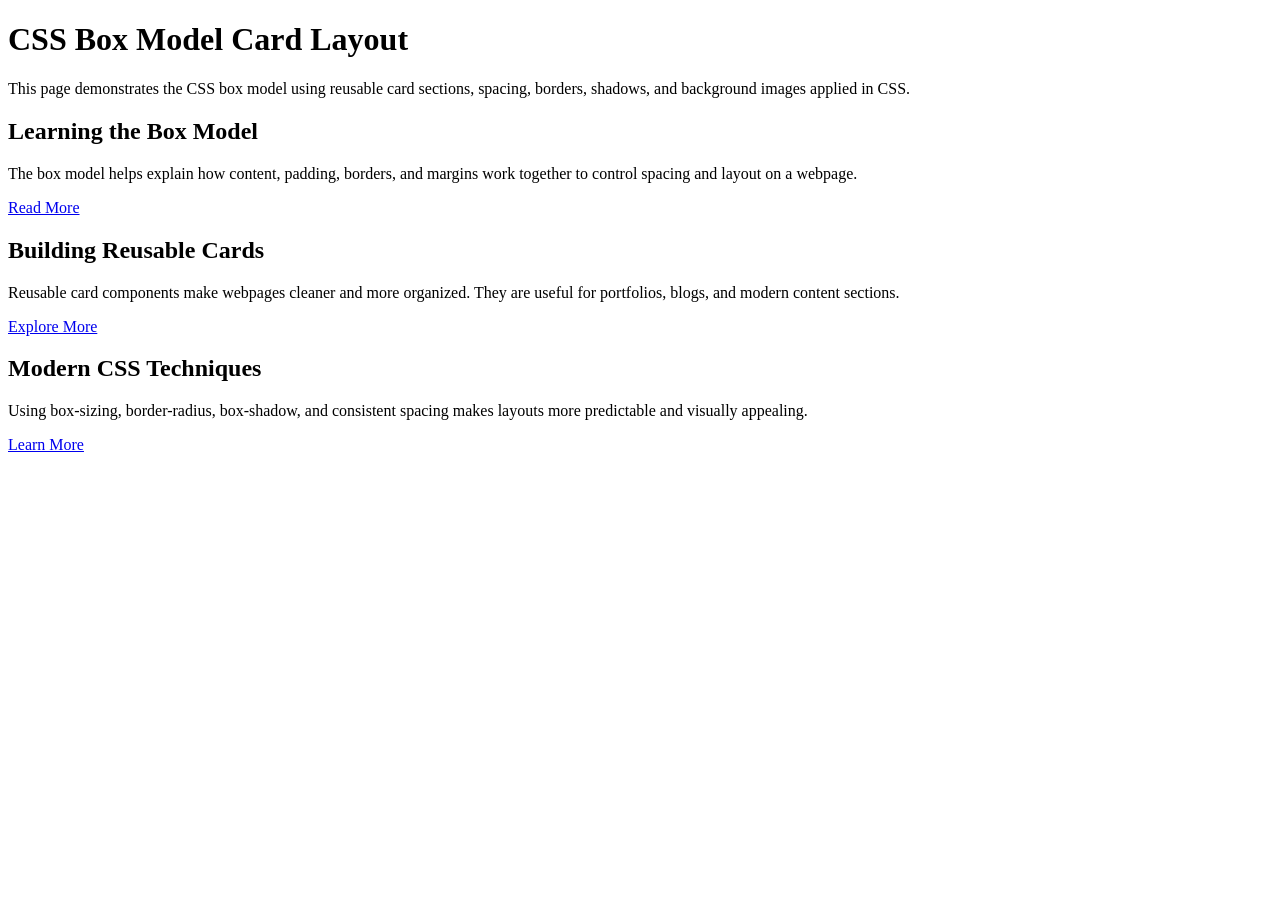
==== lesson03/index.html @ b3079918 "Create index.html" ====
<!DOCTYPE html>
<html lang="en">
<head>
  <meta charset="UTF-8">
  <meta name="viewport" content="width=device-width, initial-scale=1.0">
  <title>Lesson 03 - CSS Box Model Cards</title>
  <link rel="preconnect" href="https://fonts.googleapis.com">
  <link rel="preconnect" href="https://fonts.gstatic.com" crossorigin>
  <link href="https://fonts.googleapis.com/css2?family=Roboto:wght@400;700&display=swap" rel="stylesheet">
  <link rel="stylesheet" href="styles.css">
</head>
<body>

  <!-- Main Container -->
  <div class="container">
    <header class="page-header">
      <h1>CSS Box Model Card Layout</h1>
      <p>
        This page demonstrates the CSS box model using reusable card sections,
        spacing, borders, shadows, and background images applied in CSS.
      </p>
    </header>

    <!-- Cards Section -->
    <section class="cards">

      <article class="card">
        <div class="card-content">
          <h2>Learning the Box Model</h2>
          <p>
            The box model helps explain how content, padding, borders, and margins
            work together to control spacing and layout on a webpage.
          </p>
          <a href="#">Read More</a>
        </div>
      </article>

      <article class="card">
        <div class="card-content">
          <h2>Building Reusable Cards</h2>
          <p>
            Reusable card components make webpages cleaner and more organized.
            They are useful for portfolios, blogs, and modern content sections.
          </p>
          <a href="#">Explore More</a>
        </div>
      </article>

      <article class="card">
        <div class="card-content">
          <h2>Modern CSS Techniques</h2>
          <p>
            Using box-sizing, border-radius, box-shadow, and consistent spacing
            makes layouts more predictable and visually appealing.
          </p>
          <a href="#">Learn More</a>
        </div>
      </article>

    </section>
  </div>

</body>
</html>
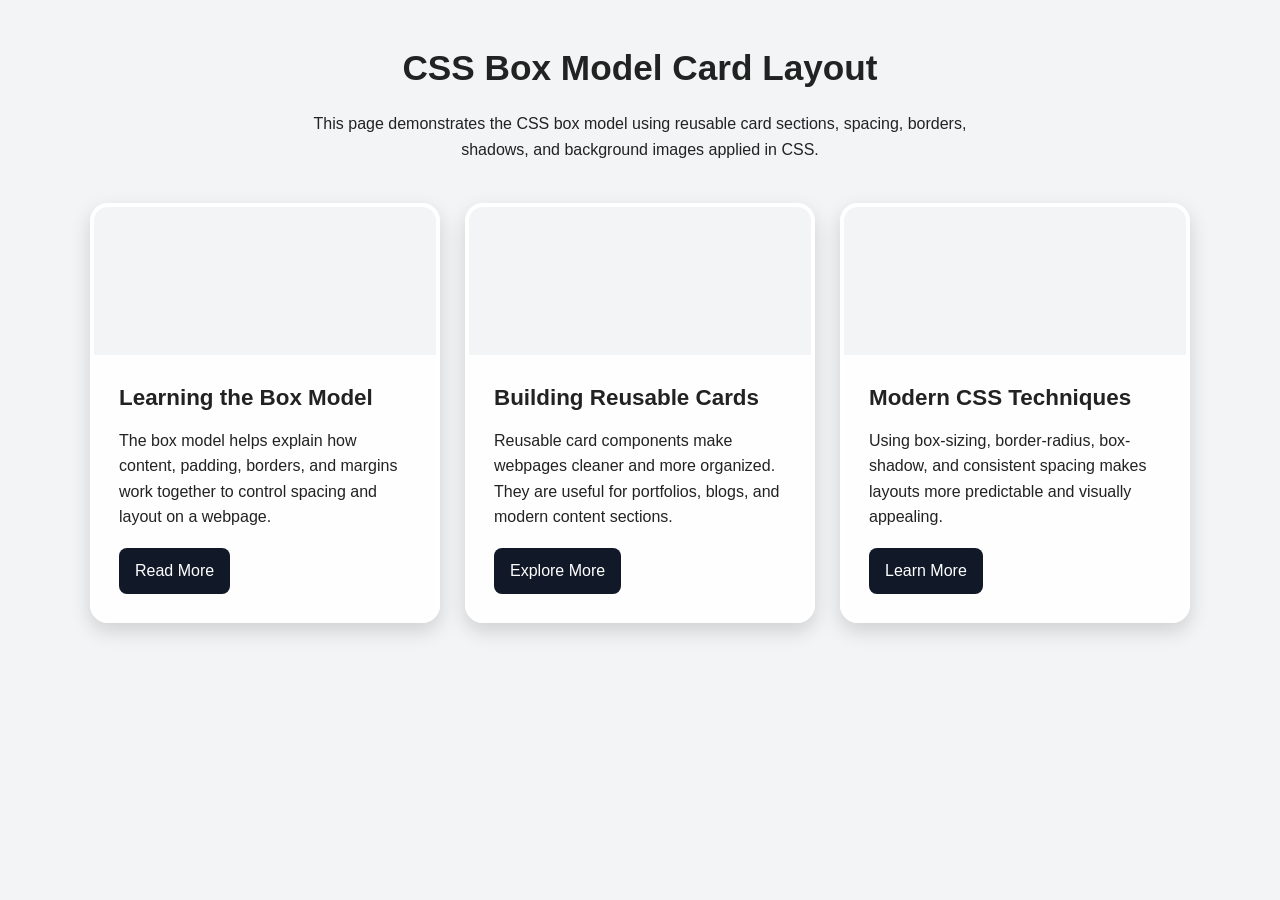
==== commit baf6bf99: "Update index.html" ====
--- a/lesson03/index.html
+++ b/lesson03/index.html
@@ -7,11 +7,10 @@
   <link rel="preconnect" href="https://fonts.googleapis.com">
   <link rel="preconnect" href="https://fonts.gstatic.com" crossorigin>
   <link href="https://fonts.googleapis.com/css2?family=Roboto:wght@400;700&display=swap" rel="stylesheet">
-  <link rel="stylesheet" href="styles.css">
+  <link rel="stylesheet" href="style.css">
 </head>
 <body>
 
-  <!-- Main Container -->
   <div class="container">
     <header class="page-header">
       <h1>CSS Box Model Card Layout</h1>
@@ -21,9 +20,7 @@
       </p>
     </header>
 
-    <!-- Cards Section -->
     <section class="cards">
-
       <article class="card">
         <div class="card-content">
           <h2>Learning the Box Model</h2>
@@ -56,7 +53,6 @@
           <a href="#">Learn More</a>
         </div>
       </article>
-
     </section>
   </div>
 
--- a/lesson03/style.css
+++ b/lesson03/style.css
@@ -0,0 +1,94 @@
+* {
+  margin: 0;
+  padding: 0;
+  box-sizing: border-box;
+}
+
+body {
+  font-family: 'Roboto', sans-serif;
+  background-color: #f3f4f6;
+  color: #222;
+  line-height: 1.6;
+  padding: 40px 20px;
+}
+
+.container {
+  max-width: 1100px;
+  margin: 0 auto;
+}
+
+.page-header {
+  text-align: center;
+  margin-bottom: 40px;
+}
+
+.page-header h1 {
+  font-size: 2.2rem;
+  margin-bottom: 15px;
+}
+
+.page-header p {
+  max-width: 700px;
+  margin: 0 auto;
+  font-size: 1rem;
+}
+
+.cards {
+  display: flex;
+  flex-wrap: wrap;
+  gap: 25px;
+}
+
+.card {
+  flex: 1 1 300px;
+  min-height: 420px;
+  border-radius: 18px;
+  overflow: hidden;
+  box-shadow: 0 8px 20px rgba(0, 0, 0, 0.15);
+  display: flex;
+  align-items: flex-end;
+  background-size: cover;
+  background-position: center;
+  background-repeat: no-repeat;
+  border: 4px solid white;
+}
+
+.card-content {
+  width: 100%;
+  background-color: rgba(255, 255, 255, 0.9);
+  padding: 25px;
+}
+
+.card h2 {
+  margin-bottom: 12px;
+  font-size: 1.4rem;
+}
+
+.card p {
+  margin-bottom: 18px;
+}
+
+.card a {
+  display: inline-block;
+  text-decoration: none;
+  background-color: #111827;
+  color: white;
+  padding: 10px 16px;
+  border-radius: 8px;
+}
+
+.card a:hover {
+  background-color: #374151;
+}
+
+.card:first-of-type {
+  background-image: url("/webd168/lesson03/pose1.png");
+}
+
+.card:nth-of-type(2) {
+  background-image: url("/webd168/lesson03/pose2.png");
+}
+
+.card:last-of-type {
+  background-image: url("/webd168/lesson03/pose3.png");
+}
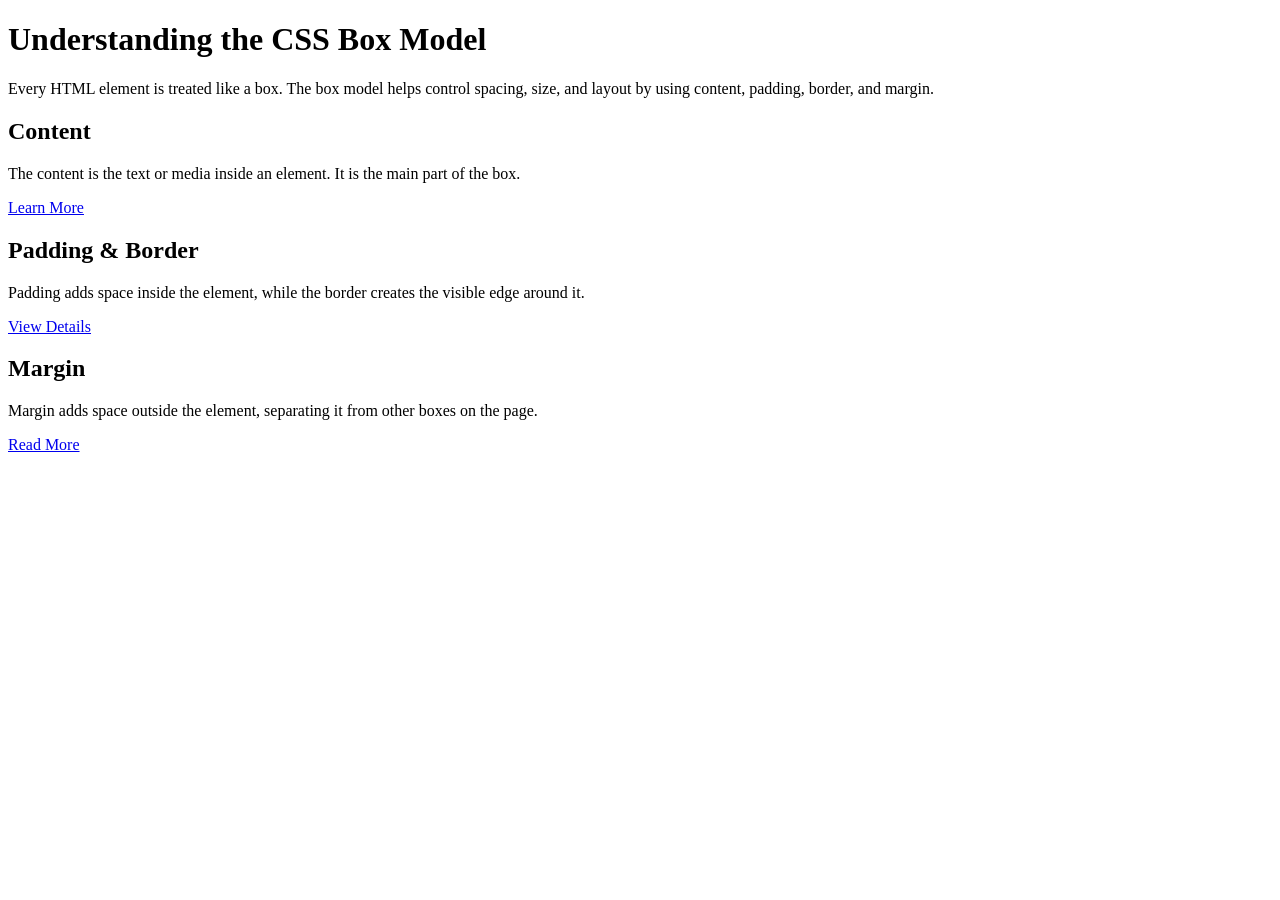
==== commit b22fe3da: "Create index.html" ====
--- a/lesson03/index.html
+++ b/lesson03/index.html
@@ -3,58 +3,58 @@
 <head>
   <meta charset="UTF-8">
   <meta name="viewport" content="width=device-width, initial-scale=1.0">
-  <title>Lesson 03 - CSS Box Model Cards</title>
+  <title>Lesson 03 - CSS Box Model</title>
+
   <link rel="preconnect" href="https://fonts.googleapis.com">
   <link rel="preconnect" href="https://fonts.gstatic.com" crossorigin>
   <link href="https://fonts.googleapis.com/css2?family=Roboto:wght@400;700&display=swap" rel="stylesheet">
-  <link rel="stylesheet" href="style.css">
+
+  <link rel="stylesheet" href="styles.css">
 </head>
 <body>
-
   <div class="container">
-    <header class="page-header">
-      <h1>CSS Box Model Card Layout</h1>
-      <p>
-        This page demonstrates the CSS box model using reusable card sections,
-        spacing, borders, shadows, and background images applied in CSS.
+    <header>
+      <h1>Understanding the CSS Box Model</h1>
+      <p class="intro">
+        Every HTML element is treated like a box. The box model helps control spacing,
+        size, and layout by using content, padding, border, and margin.
       </p>
     </header>
 
-    <section class="cards">
-      <article class="card">
+    <main class="card-wrapper">
+      <section class="card">
+        <div class="card-image"></div>
         <div class="card-content">
-          <h2>Learning the Box Model</h2>
+          <h2>Content</h2>
           <p>
-            The box model helps explain how content, padding, borders, and margins
-            work together to control spacing and layout on a webpage.
+            The content is the text or media inside an element. It is the main part of the box.
+          </p>
+          <a href="#">Learn More</a>
+        </div>
+      </section>
+
+      <section class="card">
+        <div class="card-image"></div>
+        <div class="card-content">
+          <h2>Padding & Border</h2>
+          <p>
+            Padding adds space inside the element, while the border creates the visible edge around it.
+          </p>
+          <a href="#">View Details</a>
+        </div>
+      </section>
+
+      <section class="card">
+        <div class="card-image"></div>
+        <div class="card-content">
+          <h2>Margin</h2>
+          <p>
+            Margin adds space outside the element, separating it from other boxes on the page.
           </p>
           <a href="#">Read More</a>
         </div>
-      </article>
-
-      <article class="card">
-        <div class="card-content">
-          <h2>Building Reusable Cards</h2>
-          <p>
-            Reusable card components make webpages cleaner and more organized.
-            They are useful for portfolios, blogs, and modern content sections.
-          </p>
-          <a href="#">Explore More</a>
-        </div>
-      </article>
-
-      <article class="card">
-        <div class="card-content">
-          <h2>Modern CSS Techniques</h2>
-          <p>
-            Using box-sizing, border-radius, box-shadow, and consistent spacing
-            makes layouts more predictable and visually appealing.
-          </p>
-          <a href="#">Learn More</a>
-        </div>
-      </article>
-    </section>
+      </section>
+    </main>
   </div>
-
 </body>
 </html>
